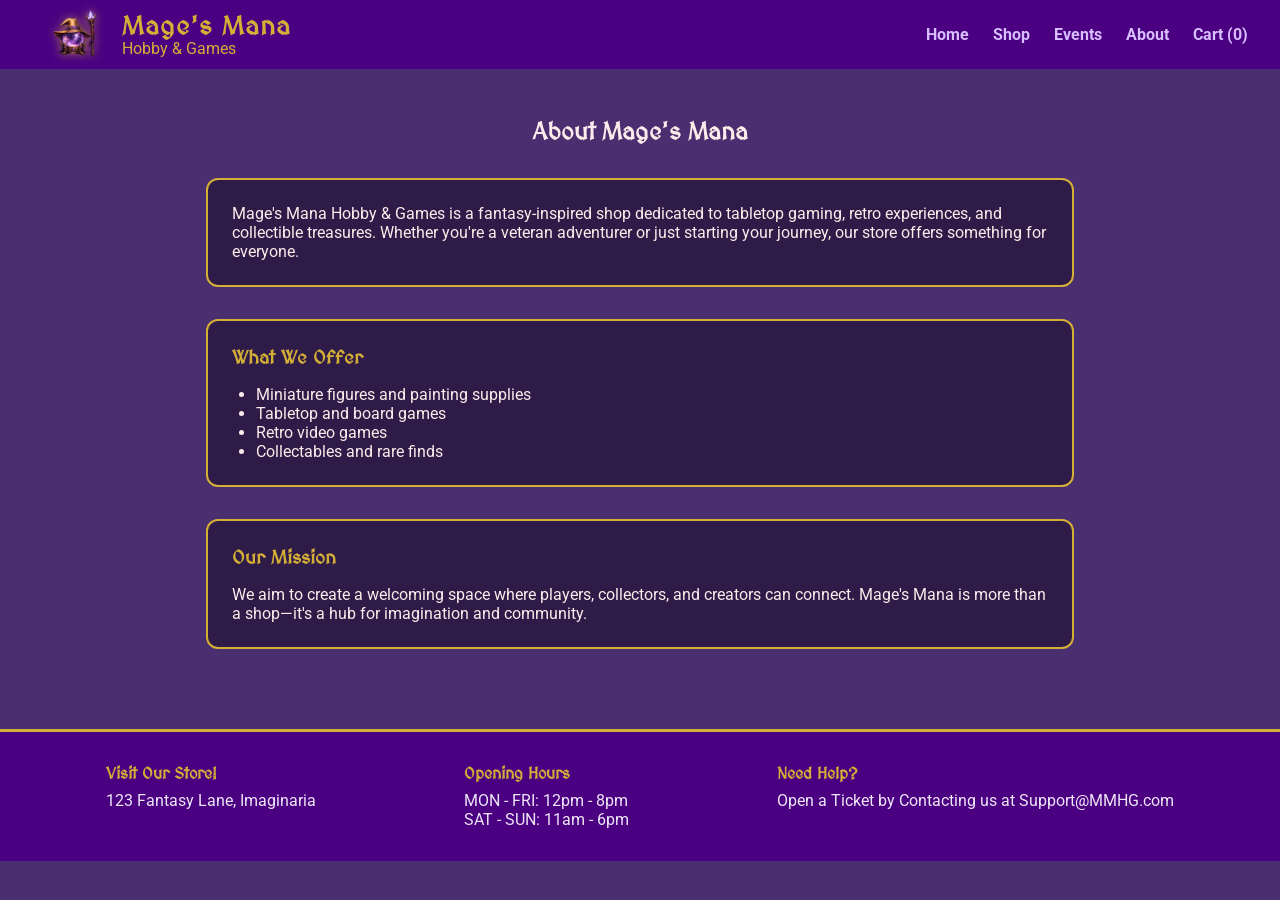
==== about.html @ 164e7bf4 "please be fixxed header" ====
<!DOCTYPE html>
<html lang="en">

<head>
    <meta charset="UTF-8">
    <meta name="viewport" content="width=device-width, initial-scale=1.0">
    <link href="https://fonts.googleapis.com/css2?family=MedievalSharp&family=Roboto&display=swap" rel="stylesheet">
    <title>Mage's Mana Hobby & Games</title>
    <link rel="stylesheet" href="styles.css">
</head>

<body>

    <header>
        <div class="logo">
            <img src="images/Jimtheball.png" alt="Mage's Mana Hobby & Games logo">
            <div class="logo-text">
                <span class="main-title">Mage's Mana</span>
                <span class="sub-title">Hobby & Games</span>
            </div>

        <div class="nav-buttons">
            <a href="index.html">Home</a>
            <a href="shop.html">Shop</a>
            <a href="events.html">Events</a>
            <a href="about.html">About</a>
            <a href="cart.html">Cart (0)</a>
        </div>
    </div>
</header>

    <main class="about-page">
        <h2>About Mage's Mana</h2>

        <section class="about-section">
            <p>
                Mage's Mana Hobby & Games is a fantasy-inspired shop dedicated to
                tabletop gaming, retro experiences, and collectible treasures.
                Whether you're a veteran adventurer or just starting your journey,
                our store offers something for everyone.
            </p>
        </section>

        <section class="about-section">
            <h3>What We Offer</h3>
            <ul>
                <li>Miniature figures and painting supplies</li>
                <li>Tabletop and board games</li>
                <li>Retro video games</li>
                <li>Collectables and rare finds</li>
            </ul>
        </section>

        <section class="about-section">
            <h3>Our Mission</h3>
            <p>
                We aim to create a welcoming space where players, collectors, and
                creators can connect. Mage's Mana is more than a shop—it's a hub
                for imagination and community.
            </p>
        </section>
    </main>

    <footer>
        <div class="footer-section">
            <h4>Visit Our Store!</h4>
            <p>123 Fantasy Lane, Imaginaria</p>
        </div>
        <div class="footer-section">
            <h4>Opening Hours</h4>
            <div class="hours">
                <div>MON - FRI: 12pm - 8pm</div>
                <div>SAT - SUN: 11am - 6pm</div>
            </div>
        </div>
        <div class="footer-section">
            <h4>Need Help?</h4>
            <p>Open a Ticket by Contacting us at Support@MMHG.com</p>
        </div>
    </footer>

</body>
</html>
---- styles.css ----
/* General Reset */
* {
    margin: 0;
    padding: 0;
    box-sizing: border-box;
}

body {
    font-family: 'Roboto', sans-serif;
    background-color: rgb(74, 47, 112); /* dark purple background */
    color: #fdebeb;
}
h1, h2, h3, .main-title {
    font-family: 'MedievalSharp', cursive;
}

/* Header */
header {
    background-color: #4B0082; /* dark purple */
    color: white;
    padding: 0.5rem 2rem;
}

.top-bar {
  display: flex;
  justify-content: space-between; /* left = logo and text, right = nav */
  align-items: center;
  padding: 1rem 4rem;
  background-color: #4B0082; /* dark purple */
  color: #d3af37;
}

.nav-buttons {
    margin-left: auto; 
    display: flex;     
    gap: 1.5rem;      
}

.nav-buttons a {
    color: #D9BFFF;
    text-decoration: none;
    font-weight: bold;
}


.nav-buttons a:hover {
    color: #d3af37; /* gold on hover */
}

.nav-buttons a:last-child {
    margin-right: 0;
}

.logo {
    display: flex;
    align-items: center;
    gap: 10px;
}

.logo img {
    width: 80px;
    height: auto;
    filter: drop-shadow(0 0 5px rgba(211, 175, 55, 0.6));
}

.logo-text {
    display: flex;
    flex-direction: column;
    line-height: 1.1;
}

.main-title {
    color: #d3af37;
    font-size: 1.6rem;
    font-weight: bold;
    letter-spacing: 1px;
    font-family: 'MedievalSharp', cursive;
}

.sub-title {
    color: #d3af37;
    font-size: 1rem;
}

/* Hero Banner */
.hero-banner {
  background: url(images/Hero\ banner\ main\ page.png) center/cover no-repeat;
  height: 400px;
  display: flex;
  justify-content: center; /* centers button horizontally */
  align-items: center;     /* centers button vertically */
}
.hero-banner button {
  background-color: #d3af37;
  padding: 1rem 2rem;
  border: none;
  font-weight: bold;
  cursor: pointer;
}

.hero-banner button:hover {
    transform: scale(1.05);
}

/* Featured Panels */
.featured-panels {
  display: flex;
  justify-content: space-between;
  flex-wrap: wrap;
  max-width: 1200px;
  margin: 2rem auto; /* centers the whole section */
  gap: 1rem;
}
.panel {
  display: flex;
  flex-direction: column; /* stack image + text */
  border: 2px solid #d3af37;
  border-radius: 12px;
  overflow: hidden; /* keeps image inside rounded corners */
  background-color: #2f1b47;
  max-width: 260px;
  text-decoration: none;
  color: inherit;
}
.panel:visited {
  color: inherit;
}
.panel:hover {
  transform: translateY(-5px);
  box-shadow: 0 0 10px #d3af37;
}
.panel img {
  width: 100%;
  height: 180px;
  object-fit: cover;
}

.panel h3 {
  color: #ffffff; /* force white */
  padding: 0.75rem;
  text-align: center;
}

/* Featured Event */
.featured-event {
  background-color: #D9BFFF; /* light purple box */
  color: #4B0082;
  max-width: 1200px;
  margin: 2rem auto;
  padding: 2rem;
  display: flex;
  justify-content: flex-end; /* text on the right */
  border-radius: 8px;
}

.event-banner h3 {
    font-size: 1.5rem;
    color: #4B0082; /* dark purple text */
}

.event-time {
    background-color: #d3af37; /* gold rectangle */
    padding: 0.5rem 1rem;
    border-radius: 4px;
    font-weight: bold;
}

/* Footer */
footer {
  display: flex;
  justify-content: space-around;
  background-color: #4B0082;
  color: #EDE6F7;
  padding: 2rem;
  border-top: 3px solid #d3af37;
  font-family: 'Roboto', sans-serif;
}
.footer-section h4 {
  color: #d3af37;
  margin-bottom: 0.5rem;
  font-family: 'MedievalSharp', cursive;
}

/* About page */
.about-page {
  max-width: 900px;
  margin: 2rem auto;
  padding: 1rem;
}

.about-page h2 {
  text-align: center;
  margin-bottom: 2rem;
}

.about-section {
  margin-bottom: 2rem;
  background-color: #2f1b47;
  padding: 1.5rem;
  border-radius: 12px;
  border: 2px solid #d3af37;
}

.about-section h3 {
  margin-bottom: 1rem;
  color: #d3af37;
}

.about-section ul {
  padding-left: 1.5rem;
}
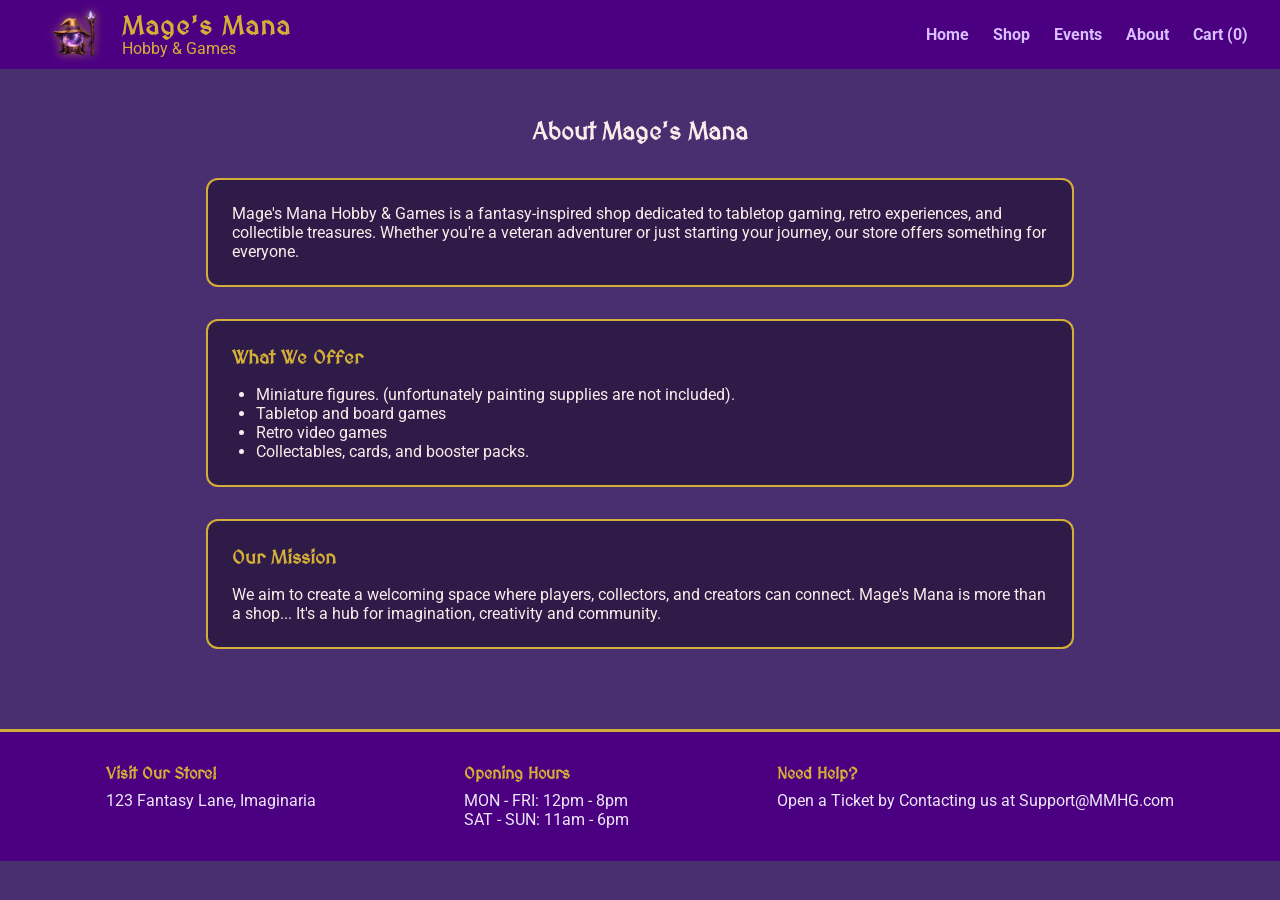
==== commit adf6a990: "fixed up the about section" ====
--- a/about.html
+++ b/about.html
@@ -20,7 +20,7 @@
             </div>
 
         <div class="nav-buttons">
-            <a href="index.html">Home</a>
+            <a href="Index.html">Home</a>
             <a href="shop.html">Shop</a>
             <a href="events.html">Events</a>
             <a href="about.html">About</a>
@@ -44,10 +44,10 @@
         <section class="about-section">
             <h3>What We Offer</h3>
             <ul>
-                <li>Miniature figures and painting supplies</li>
+                <li>Miniature figures. (unfortunately painting supplies are not included).</li>
                 <li>Tabletop and board games</li>
                 <li>Retro video games</li>
-                <li>Collectables and rare finds</li>
+                <li>Collectables, cards, and booster packs.</li>
             </ul>
         </section>
 
@@ -55,8 +55,8 @@
             <h3>Our Mission</h3>
             <p>
                 We aim to create a welcoming space where players, collectors, and
-                creators can connect. Mage's Mana is more than a shop—it's a hub
-                for imagination and community.
+                creators can connect. Mage's Mana is more than a shop... It's a hub
+                for imagination, creativity and community.
             </p>
         </section>
     </main>
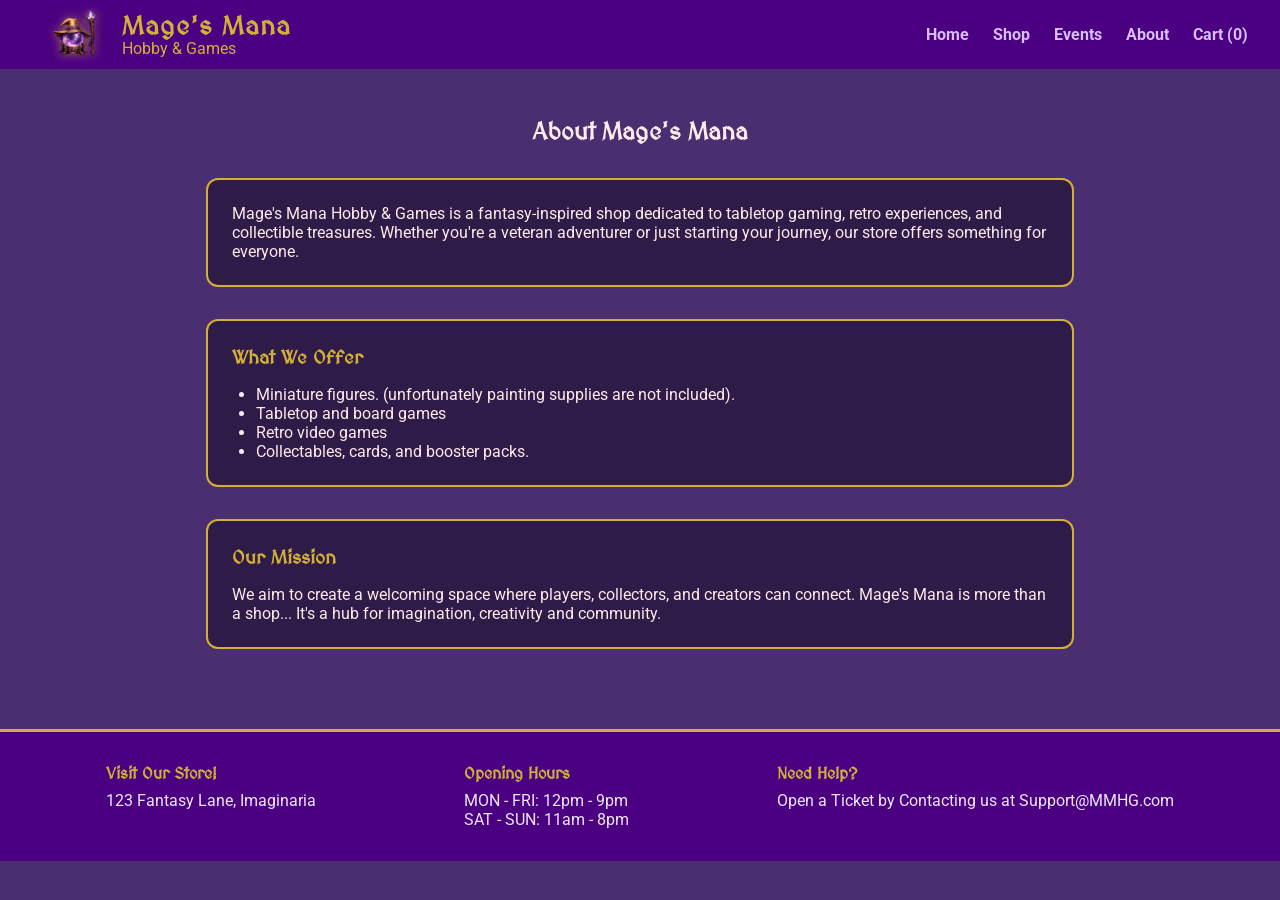
==== commit 2b22fb94: "Changed the times to reflect better store hours. Also added the first event to the event page" ====
--- a/about.html
+++ b/about.html
@@ -69,8 +69,8 @@
         <div class="footer-section">
             <h4>Opening Hours</h4>
             <div class="hours">
-                <div>MON - FRI: 12pm - 8pm</div>
-                <div>SAT - SUN: 11am - 6pm</div>
+                <div>MON - FRI: 12pm - 9pm</div>
+                <div>SAT - SUN: 11am - 8pm</div>
             </div>
         </div>
         <div class="footer-section">
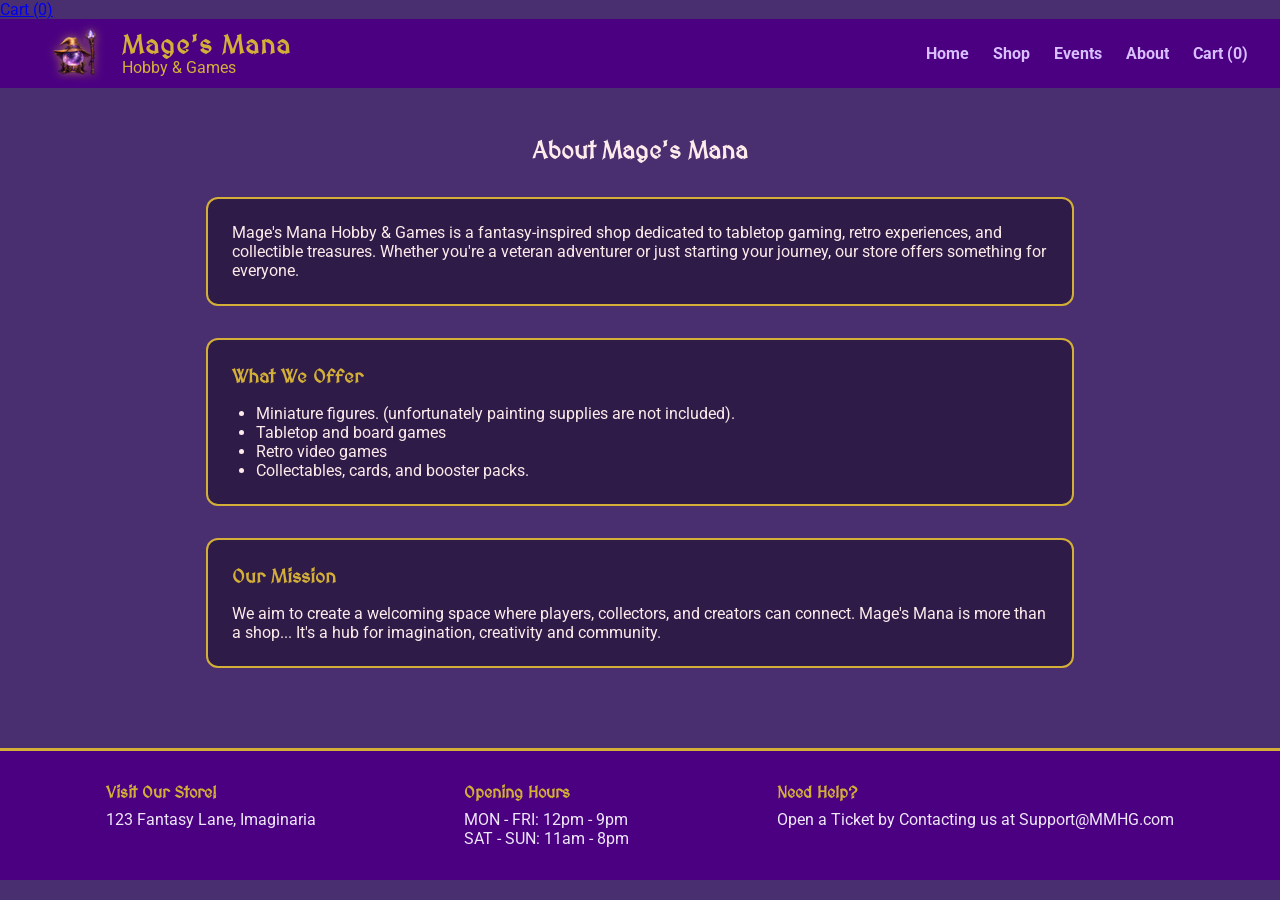
==== commit 036831dc: "linked cart to the rest of the pages" ====
--- a/about.html
+++ b/about.html
@@ -7,8 +7,20 @@
     <link href="https://fonts.googleapis.com/css2?family=MedievalSharp&family=Roboto&display=swap" rel="stylesheet">
     <title>Mage's Mana Hobby & Games</title>
     <link rel="stylesheet" href="styles.css">
+    <a href="cart.html">Cart (0)</a>
 </head>
+<script>
+function updateCartCount() {
+    let cart = JSON.parse(localStorage.getItem("cart")) || [];
+    const cartLink = document.querySelector(".nav-buttons a[href='cart.html']");
+    
+    if (cartLink) {
+        cartLink.textContent = `Cart (${cart.length})`;
+    }
+}
 
+updateCartCount();
+</script>
 <body>
 
     <header>
--- a/styles.css
+++ b/styles.css
@@ -209,4 +209,308 @@
 
 .about-section ul {
   padding-left: 1.5rem;
+}
+
+/* Events page */
+
+.events-page {
+  max-width: 900px;
+  margin: 2rem auto;
+  padding: 1rem;
+}
+
+.events-page h2 {
+  text-align: center;
+  margin-bottom: 2rem;
+  color: #d3af37;
+  font-family: 'MedievalSharp', cursive;
+}
+
+.event-card {
+  background-color: #2f1b47;
+  border: 2px solid #d3af37;
+  border-radius: 12px;
+  padding: 1.5rem;
+  margin-bottom: 1.5rem;
+}
+
+.event-card h3 {
+  color: #d3af37;
+  margin-bottom: 0.5rem;
+}
+
+.event-card p {
+  margin-bottom: 0.5rem;
+}
+
+.event-time {
+  font-weight: bold;
+  color: #000000;
+}
+
+/* Shop page (main) */
+.shop-title {
+  text-align: center;
+  color: #d3af37;
+  font-family: 'MedievalSharp', cursive;
+  margin-top: 2rem;
+}
+
+.shop-page {
+  display: flex;
+  flex-direction: column;
+  align-items: center;
+}
+
+.shop-categories {
+  display: flex;
+  justify-content: center;
+  gap: 1rem;
+  margin: 1.5rem 0;
+}
+
+.shop-categories button {
+  background-color: #2f1b47;
+  border: 2px solid #d3af37;
+  color: #d3af37;
+  padding: 0.5rem 1rem;
+  cursor: pointer;
+  border-radius: 8px;
+}
+
+.shop-categories button:hover {
+  background-color: #d3af37;
+  color: #2f1b47;
+}
+
+.section-title {
+  text-align: center;
+  margin: 2rem 0 1rem;
+  color: #d3af37;
+}
+
+.product-row {
+  display: grid;
+  grid-template-columns: repeat(4, 200px);
+  justify-content: center;
+  gap: 2rem;
+  margin: 0 auto;
+}
+
+.product {
+  background-color: #2f1b47;
+  border: 2px solid #d3af37;
+  border-radius: 12px;
+  padding: 1rem;
+  width: 200px;
+  text-align: center;
+  display: flex;
+  flex-direction: column;
+  justify-self: center;
+}
+
+.product img {
+  width: 100%;
+  height: 140px;
+  object-fit: cover;
+  border-radius: 8px;
+}
+
+.product h4 {
+  margin: 0.5rem 0;
+}
+
+.product p {
+  margin-bottom: 0.5rem;
+}
+
+.product button {
+  background-color: #d3af37;
+  border: none;
+  padding: 0.5rem;
+  border-radius: 6px;
+  cursor: pointer;
+}
+
+.product button:hover {
+  transform: scale(1.05);
+}
+.category-section {
+  display: none;
+}
+/* Modal background */
+.modal {
+  display: none;
+  position: fixed;
+  z-index: 1000;
+  padding-top: 100px;
+  left: 0;
+  top: 0;
+  width: 100%;
+  height: 100%;
+  background-color: rgba(0,0,0,0.8);
+}
+
+/* Enlarged image */
+.modal-content {
+  display: block;
+  margin: auto;
+  max-width: 80%;
+  max-height: 80%;
+  border: 3px solid #d3af37;
+  border-radius: 10px;
+}
+
+/* Close button */
+.close {
+  position: absolute;
+  top: 20px;
+  right: 40px;
+  color: #d3af37;
+  font-size: 40px;
+  cursor: pointer;
+}
+.product img {
+  cursor: pointer;
+  transition: transform 0.2s;
+  width: 100%;
+  height: 140px;
+  object-fit: cover;
+}
+
+.product img:hover {
+  transform: scale(1.05);
+}
+.product-info {
+  cursor: pointer;
+}
+
+.product-info:hover h4 {
+  color: #d3af37;
+}
+
+.shop-categories {
+  display: flex;
+  justify-content: center;
+  gap: 1rem;
+  margin: 1.5rem 0;
+}
+
+.shop-categories button {
+  background-color: #2f1b47;
+  border: 2px solid #d3af37;
+  color: #d3af37;
+  padding: 0.5rem 1rem;
+  cursor: pointer;
+  border-radius: 8px;
+}
+
+.shop-categories button:hover {
+  background-color: #d3af37;
+  color: #2f1b47;
+}
+
+.section-title {
+  text-align: center;
+  margin: 2rem 0 1rem;
+  color: #d3af37;
+}
+
+.product-row {
+  display: grid;
+  grid-template-columns: repeat(4, 200px);
+  justify-content: center;
+  gap: 2rem;
+  margin: 0 auto;
+}
+
+.product {
+  background-color: #2f1b47;
+  border: 2px solid #d3af37;
+  border-radius: 12px;
+  padding: 1rem;
+  width: 200px;
+  text-align: center;
+  display: flex;
+  flex-direction: column;
+}
+
+.product img {
+  width: 100%;
+  height: 140px;
+  object-fit: cover;
+  border-radius: 8px;
+}
+
+.product h4 {
+  margin: 0.5rem 0;
+}
+
+.product p {
+  margin-bottom: 0.5rem;
+}
+
+.product button {
+  background-color: #d3af37;
+  border: none;
+  padding: 0.5rem;
+  border-radius: 6px;
+  cursor: pointer;
+}
+
+.product button:hover {
+  transform: scale(1.05);
+}
+.category-section {
+  display: none;
+}
+/* Modal background */
+.modal {
+  display: none;
+  position: fixed;
+  z-index: 1000;
+  padding-top: 100px;
+  left: 0;
+  top: 0;
+  width: 100%;
+  height: 100%;
+  background-color: rgba(0,0,0,0.8);
+}
+
+/* Enlarged image */
+.modal-content {
+  display: block;
+  margin: auto;
+  max-width: 80%;
+  max-height: 80%;
+  border: 3px solid #d3af37;
+  border-radius: 10px;
+}
+
+/* Close button */
+.close {
+  position: absolute;
+  top: 20px;
+  right: 40px;
+  color: #d3af37;
+  font-size: 40px;
+  cursor: pointer;
+}
+.product img {
+  cursor: pointer;
+  transition: transform 0.2s;
+  width: 100%;
+  height: 140px;
+  object-fit: cover;
+}
+
+.product img:hover {
+  transform: scale(1.05);
+}
+.product-info {
+  cursor: pointer;
+}
+
+.product-info:hover h4 {
+  color: #d3af37;
 }
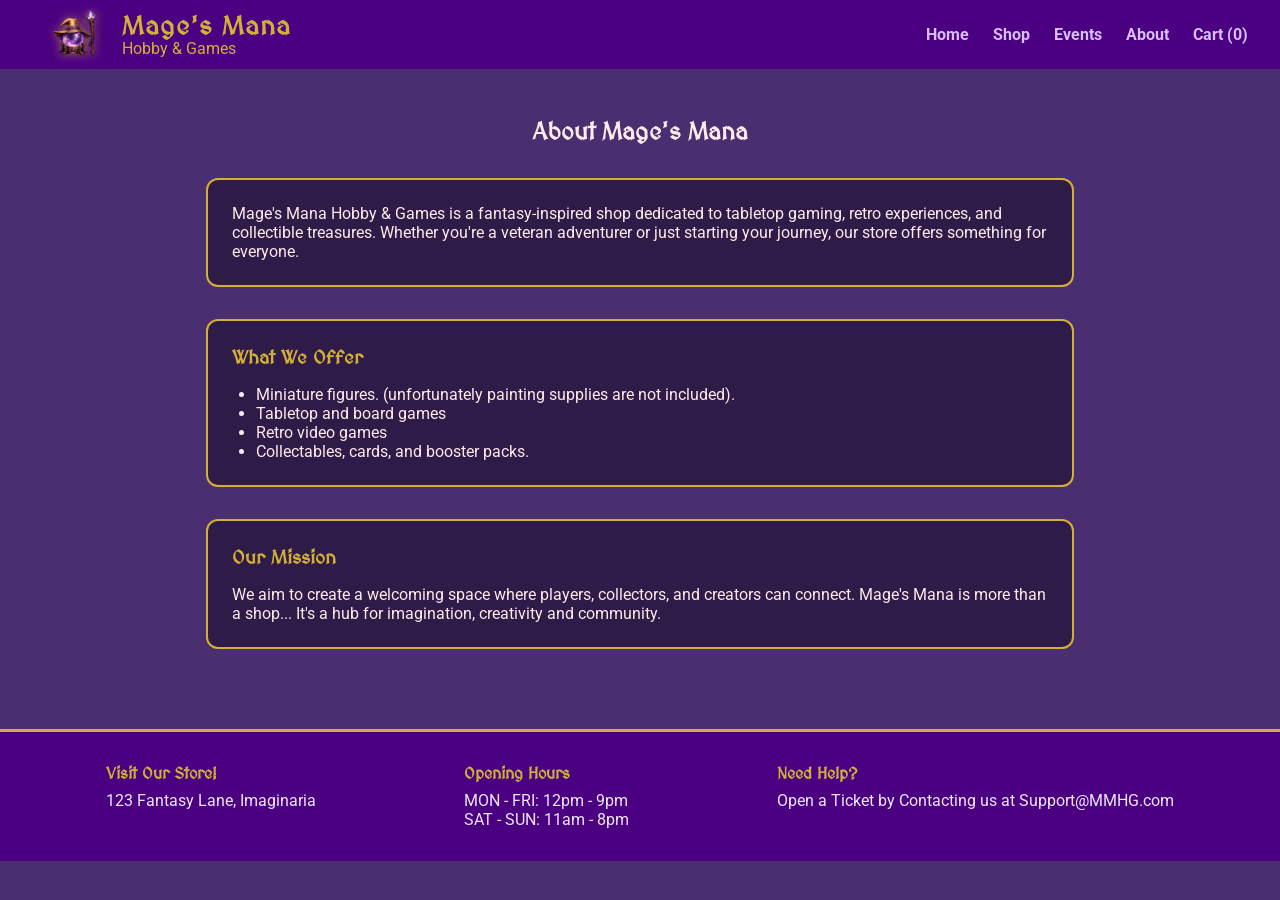
==== commit ce1a84f4: "fixing the js for cart" ====
--- a/about.html
+++ b/about.html
@@ -7,20 +7,8 @@
     <link href="https://fonts.googleapis.com/css2?family=MedievalSharp&family=Roboto&display=swap" rel="stylesheet">
     <title>Mage's Mana Hobby & Games</title>
     <link rel="stylesheet" href="styles.css">
-    <a href="cart.html">Cart (0)</a>
 </head>
-<script>
-function updateCartCount() {
-    let cart = JSON.parse(localStorage.getItem("cart")) || [];
-    const cartLink = document.querySelector(".nav-buttons a[href='cart.html']");
-    
-    if (cartLink) {
-        cartLink.textContent = `Cart (${cart.length})`;
-    }
-}
 
-updateCartCount();
-</script>
 <body>
 
     <header>
@@ -36,7 +24,7 @@
             <a href="shop.html">Shop</a>
             <a href="events.html">Events</a>
             <a href="about.html">About</a>
-            <a href="cart.html">Cart (0)</a>
+            <a href="cart.html" id="cart-link">Cart (0)</a>
         </div>
     </div>
 </header>
@@ -90,6 +78,6 @@
             <p>Open a Ticket by Contacting us at Support@MMHG.com</p>
         </div>
     </footer>
-
+<script src="cart.js"></script>
 </body>
 </html>
